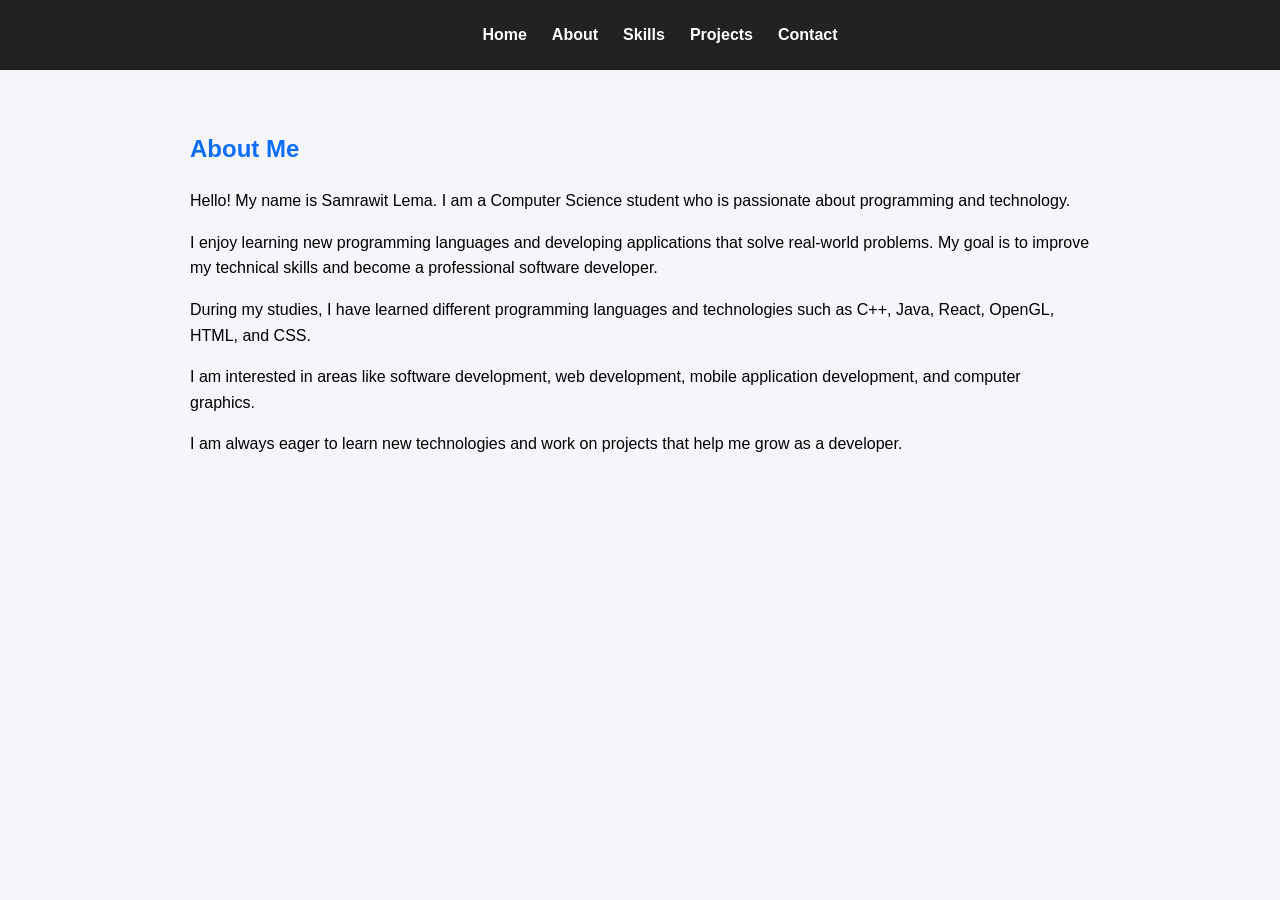
==== about.html @ 5d58f773 "Add files via upload" ====
<!DOCTYPE html>
<html>
<head>
<title>About Me</title>
<link rel="stylesheet" href="style.css">
</head>

<body>

<nav>
<ul class="nav-menu">
<li><a href="index.html">Home</a></li>
<li><a href="about.html">About</a></li>
<li><a href="skills.html">Skills</a></li>
<li><a href="projects.html">Projects</a></li>
<li><a href="contact.html">Contact</a></li>
</ul>
</nav>

<section>

<h2>About Me</h2>

<p>
Hello! My name is Samrawit Lema. I am a Computer Science student who is passionate about programming and technology.
</p>

<p>
I enjoy learning new programming languages and developing applications that solve real-world problems.
My goal is to improve my technical skills and become a professional software developer.
</p>

<p>
During my studies, I have learned different programming languages and technologies such as
C++, Java, React, OpenGL, HTML, and CSS.
</p>

<p>
I am interested in areas like software development, web development,
mobile application development, and computer graphics.
</p>

<p>
I am always eager to learn new technologies and work on projects
that help me grow as a developer.
</p>

</section>

</body>
</html>
---- style.css ----
body{
font-family:Arial;
margin:0;
background:#f4f6f9;
}

header{
background:#0d6efd;
color:white;
text-align:center;
padding:60px;
}

nav{
background:#222;
padding:10px;
}

.nav-menu{
display:flex;
justify-content:center;
gap:25px;
list-style:none;
}

.nav-menu a{
color:white;
text-decoration:none;
font-weight:bold;
}

.nav-menu a:hover{
color:#0d6efd;
}

section{
max-width:900px;
margin:auto;
padding:40px;
line-height:1.6;
}

h2{
color:#0d6efd;
}
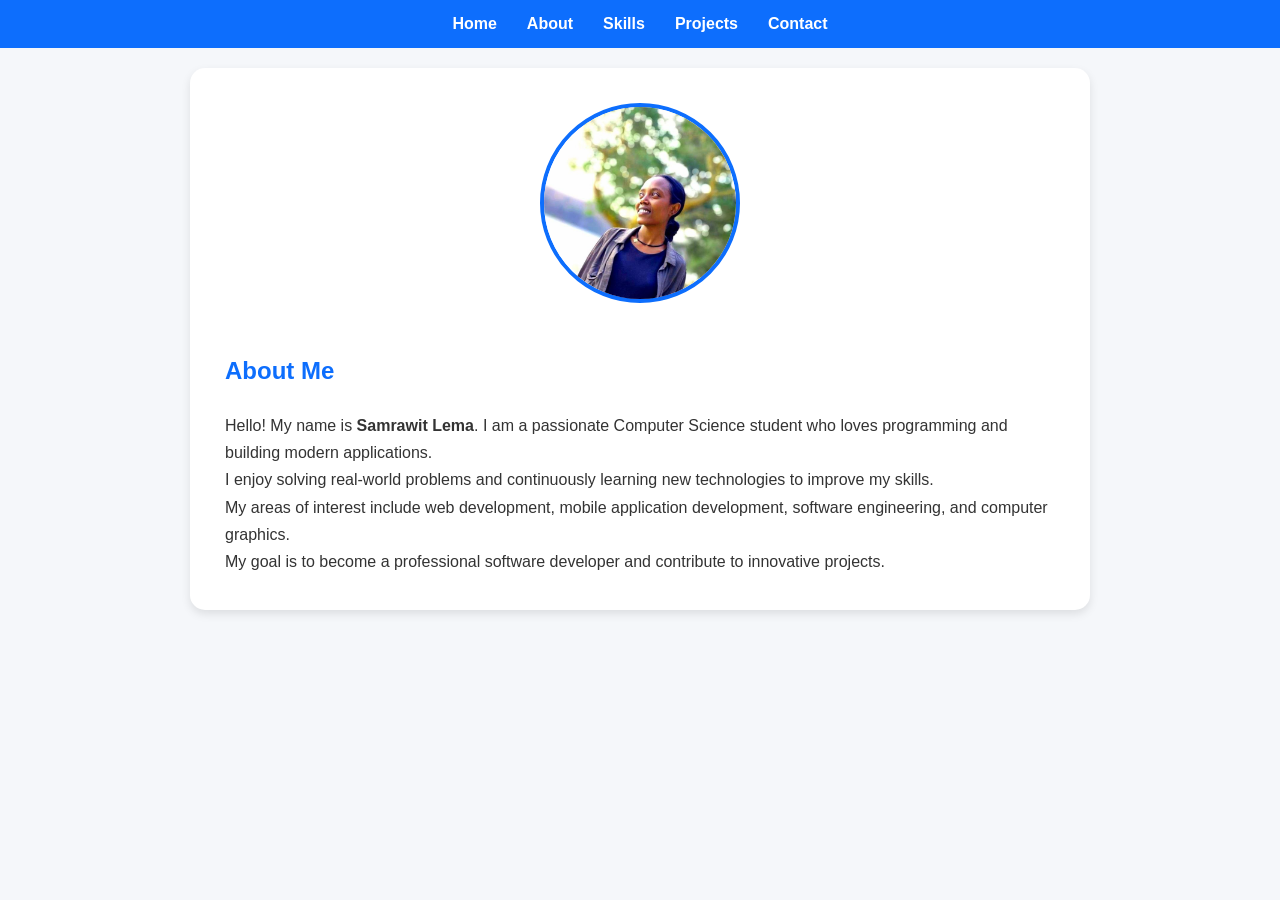
==== commit cf8767c4: "Add files via upload" ====
--- a/about.html
+++ b/about.html
@@ -17,33 +17,36 @@
 </ul>
 </nav>
 
-<section>
+<section class="about-container">
 
+<div class="about-image">
+<img src="profile.jpg" alt="My Photo">
+</div>
+
+<div class="about-text">
 <h2>About Me</h2>
 
 <p>
-Hello! My name is Samrawit Lema. I am a Computer Science student who is passionate about programming and technology.
+Hello! My name is <b>Samrawit Lema</b>. I am a passionate Computer Science student
+who loves programming and building modern applications.
 </p>
 
 <p>
-I enjoy learning new programming languages and developing applications that solve real-world problems.
-My goal is to improve my technical skills and become a professional software developer.
+I enjoy solving real-world problems and continuously learning new technologies
+to improve my skills.
 </p>
 
 <p>
-During my studies, I have learned different programming languages and technologies such as
-C++, Java, React, OpenGL, HTML, and CSS.
+My areas of interest include web development, mobile application development,
+software engineering, and computer graphics.
 </p>
 
 <p>
-I am interested in areas like software development, web development,
-mobile application development, and computer graphics.
+My goal is to become a professional software developer and contribute to
+innovative projects.
 </p>
 
-<p>
-I am always eager to learn new technologies and work on projects
-that help me grow as a developer.
-</p>
+</div>
 
 </section>
 
--- a/style.css
+++ b/style.css
@@ -1,25 +1,27 @@
-body{
-font-family:Arial;
+/* RESET */
+*{
 margin:0;
-background:#f4f6f9;
+padding:0;
+box-sizing:border-box;
 }
 
-header{
-background:#0d6efd;
-color:white;
-text-align:center;
-padding:60px;
+/* BODY */
+body{
+font-family: 'Segoe UI', Arial, sans-serif;
+background:#f5f7fa;
+color:#333;
 }
 
+/* NAVBAR */
 nav{
-background:#222;
-padding:10px;
+background:#0d6efd;
+padding:15px;
 }
 
 .nav-menu{
 display:flex;
 justify-content:center;
-gap:25px;
+gap:30px;
 list-style:none;
 }
 
@@ -27,19 +29,103 @@
 color:white;
 text-decoration:none;
 font-weight:bold;
+transition:0.3s;
 }
 
 .nav-menu a:hover{
+color:#ffd43b;
+}
+
+/* HERO SECTION */
+.hero{
+display:flex;
+align-items:center;
+justify-content:space-between;
+flex-wrap:wrap;
+padding:60px;
+margin:30px;
+
+background:white;
+border-radius:15px;
+box-shadow:0 4px 12px rgba(0,0,0,0.1);
+}
+
+.hero-text{
+max-width:500px;
+}
+
+.hero-text h1{
+font-size:38px;
 color:#0d6efd;
 }
 
-section{
-max-width:900px;
-margin:auto;
-padding:40px;
+.hero-text p{
+margin-top:10px;
 line-height:1.6;
 }
 
+/* BUTTON */
+.btn{
+display:inline-block;
+margin-top:20px;
+padding:12px 25px;
+background:#0d6efd;
+color:white;
+text-decoration:none;
+border-radius:8px;
+transition:0.3s;
+}
+
+.btn:hover{
+background:#0b5ed7;
+}
+
+/* IMAGE */
+.hero-image img{
+width:220px;
+height:220px;
+border-radius:50%;
+object-fit:cover;
+border:4px solid #0d6efd;
+}
+
+/* SECTION */
+section{
+max-width:900px;
+margin:20px auto;
+padding:35px;
+
+background:white;
+border-radius:15px;
+box-shadow:0 4px 10px rgba(0,0,0,0.1);
+
+line-height:1.7;
+}
+
+/* HEADINGS */
 h2{
 color:#0d6efd;
+margin-bottom:20px;
+}
+
+/* PROJECTS */
+h3{
+margin-top:15px;
+color:#333;
+}
+
+/* ABOUT PAGE */
+.about-container{
+display:flex;
+align-items:center;
+justify-content:center;
+gap:40px;
+flex-wrap:wrap;
+}
+
+.about-image img{
+width:200px;
+height:200px;
+border-radius:50%;
+border:4px solid #0d6efd;
 }
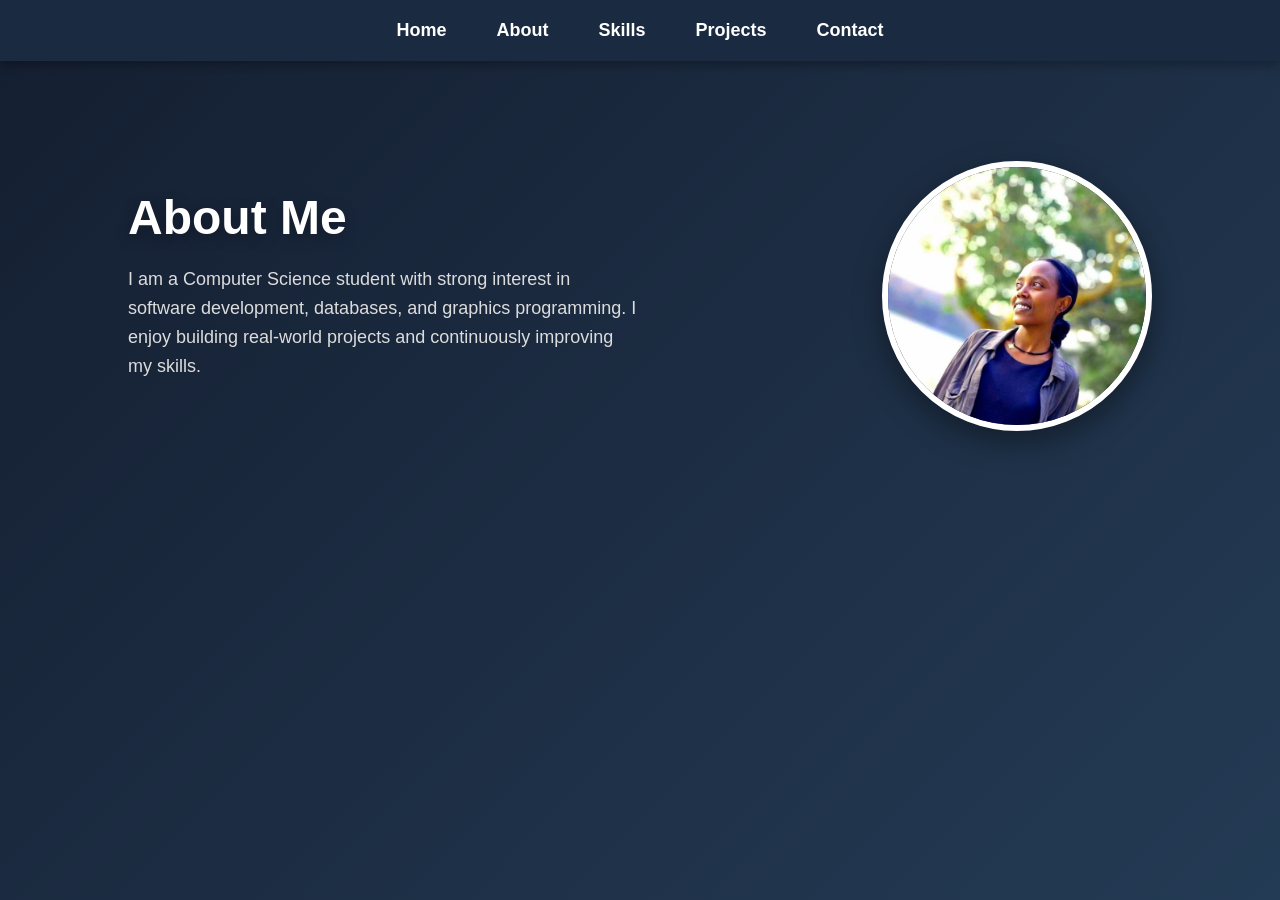
==== commit 9a257d41: "Add files via upload" ====
--- a/about.html
+++ b/about.html
@@ -1,7 +1,7 @@
 <!DOCTYPE html>
 <html>
 <head>
-<title>About Me</title>
+<title>About</title>
 <link rel="stylesheet" href="style.css">
 </head>
 
@@ -17,35 +17,19 @@
 </ul>
 </nav>
 
-<section class="about-container">
+<section class="hero">
 
-<div class="about-image">
-<img src="profile.jpg" alt="My Photo">
+<div class="hero-content">
+  <h1>About Me</h1>
+  <p>
+    I am a Computer Science student with strong interest in software development,
+    databases, and graphics programming. I enjoy building real-world projects
+    and continuously improving my skills.
+  </p>
 </div>
 
-<div class="about-text">
-<h2>About Me</h2>
-
-<p>
-Hello! My name is <b>Samrawit Lema</b>. I am a passionate Computer Science student
-who loves programming and building modern applications.
-</p>
-
-<p>
-I enjoy solving real-world problems and continuously learning new technologies
-to improve my skills.
-</p>
-
-<p>
-My areas of interest include web development, mobile application development,
-software engineering, and computer graphics.
-</p>
-
-<p>
-My goal is to become a professional software developer and contribute to
-innovative projects.
-</p>
-
+<div class="hero-image">
+  <img src="profile.jpg" alt="My Photo">
 </div>
 
 </section>
--- a/style.css
+++ b/style.css
@@ -1,131 +1,271 @@
-/* RESET */
-*{
-margin:0;
-padding:0;
-box-sizing:border-box;
-}
-
-/* BODY */
-body{
-font-family: 'Segoe UI', Arial, sans-serif;
-background:#f5f7fa;
-color:#333;
+/*RESET */
+* {
+  margin: 0;
+  padding: 0;
+  box-sizing: border-box;
+  font-family: 'Segoe UI', Tahoma, Geneva, Verdana, sans-serif;
+}
+
+/* BODY & BACKGROUND */
+body {
+  background: linear-gradient(135deg, #141e30, #243b55);
+  color: #fff;
+  min-height: 100vh;
 }
 
 /* NAVBAR */
-nav{
-background:#0d6efd;
-padding:15px;
-}
-
-.nav-menu{
-display:flex;
-justify-content:center;
-gap:30px;
-list-style:none;
-}
-
-.nav-menu a{
-color:white;
-text-decoration:none;
-font-weight:bold;
-transition:0.3s;
-}
-
-.nav-menu a:hover{
-color:#ffd43b;
-}
-
-/* HERO SECTION */
-.hero{
-display:flex;
-align-items:center;
-justify-content:space-between;
-flex-wrap:wrap;
-padding:60px;
-margin:30px;
-
-background:white;
-border-radius:15px;
-box-shadow:0 4px 12px rgba(0,0,0,0.1);
-}
-
-.hero-text{
-max-width:500px;
-}
-
-.hero-text h1{
-font-size:38px;
-color:#0d6efd;
-}
-
-.hero-text p{
-margin-top:10px;
-line-height:1.6;
+nav {
+  background: #1a2a40;
+  padding: 20px 0;
+  box-shadow: 0 4px 10px rgba(0,0,0,0.3);
+}
+
+.nav-menu {
+  display: flex;
+  justify-content: center;
+  list-style: none;
+}
+
+.nav-menu li {
+  margin: 0 25px;
+}
+
+.nav-menu a {
+  color: white;
+  text-decoration: none;
+  font-size: 18px;
+  font-weight: 600;
+  transition: 0.3s;
+}
+
+.nav-menu a:hover {
+  color: #ffcc00;
+}
+
+/*HERO SECTION */
+.hero {
+  display: flex;
+  align-items: center;
+  justify-content: space-between;
+  padding: 100px 10%;
+  gap: 50px;
+}
+
+.hero-content {
+  max-width: 50%;
+}
+
+.hero-content h1 {
+  font-size: 48px;
+  font-weight: 700;
+  margin-bottom: 20px;
+  color: white;
+  text-shadow: 0 4px 15px rgba(0,0,0,0.3);
+}
+
+.hero-content p {
+  font-size: 18px;
+  margin-bottom: 25px;
+  color: #dcdcdc;
+  line-height: 1.6;
+}
+
+/* HERO IMAGE */
+.hero-image img {
+  width: 270px;
+  height: 270px;
+  border-radius: 50%;
+  object-fit: cover;
+  border: 6px solid white;
+  box-shadow: 0 10px 30px rgba(0,0,0,0.4);
 }
 
 /* BUTTON */
-.btn{
-display:inline-block;
-margin-top:20px;
-padding:12px 25px;
-background:#0d6efd;
-color:white;
-text-decoration:none;
-border-radius:8px;
-transition:0.3s;
-}
-
-.btn:hover{
-background:#0b5ed7;
-}
-
-/* IMAGE */
-.hero-image img{
-width:220px;
-height:220px;
-border-radius:50%;
-object-fit:cover;
-border:4px solid #0d6efd;
-}
-
-/* SECTION */
-section{
-max-width:900px;
-margin:20px auto;
-padding:35px;
-
-background:white;
-border-radius:15px;
-box-shadow:0 4px 10px rgba(0,0,0,0.1);
-
-line-height:1.7;
-}
-
-/* HEADINGS */
-h2{
-color:#0d6efd;
-margin-bottom:20px;
-}
-
-/* PROJECTS */
-h3{
-margin-top:15px;
-color:#333;
-}
-
-/* ABOUT PAGE */
-.about-container{
-display:flex;
-align-items:center;
-justify-content:center;
-gap:40px;
-flex-wrap:wrap;
-}
-
-.about-image img{
-width:200px;
-height:200px;
-border-radius:50%;
-border:4px solid #0d6efd;
+.btn {
+  display: inline-block;
+  padding: 14px 30px;
+  background: #ffcc00;
+  color: black;
+  text-decoration: none;
+  border-radius: 30px;
+  font-weight: bold;
+  transition: 0.3s;
+}
+
+.btn:hover {
+  background: white;
+  transform: scale(1.05);
+}
+
+/* CONTAINER */
+.container {
+  width: 90%;
+  max-width: 1200px;
+  margin: 0 auto;
+  text-align: center;
+  padding: 60px 0;
+}
+
+/*TITLES*/
+.title {
+  font-size: 42px;
+  margin-bottom: 50px;
+  color: #ffffff;
+  font-weight: 700;
+}
+
+/*THE GRID (CARDS) */
+.grid {
+  display: flex;
+  flex-wrap: nowrap;      
+  justify-content: center;  
+  align-items: flex-start;
+  gap: 20px;                  
+}
+
+.card {
+  flex: 0 1 180px;                    
+  background: rgba(255,255,255,0.1);
+  padding: 20px;
+  border-radius: 20px;
+  box-shadow: 0 8px 20px rgba(0,0,0,0.15);
+  color: white;
+  text-align: center;
+  transition: 0.3s;
+}
+
+.card:hover {
+  transform: translateY(-8px) scale(1.03);
+}
+
+.card h3 {
+  color: #ffcc00;
+  margin-bottom: 10px;
+  font-size: 18px;
+  font-weight: 700;
+}
+
+.card p {
+  color: #f0f0f0;
+  font-size: 14px;
+  line-height: 1.5;
+}
+
+/* CONTACT GRID */
+.contact-grid {
+  display: grid;
+  grid-template-columns: 1fr 1fr;
+  gap: 30px;
+  margin-top: 40px;
+}
+
+.contact-info {
+  background: rgba(255,255,255,0.1);
+  padding: 30px;
+  border-radius: 15px;
+  box-shadow: 0 5px 15px rgba(0,0,0,0.2);
+  text-align: left;
+  color: white;
+}
+
+.contact-info h3 {
+  margin-bottom: 15px;
+  color: #ffcc00;
+}
+
+.contact-info p {
+  margin-bottom: 10px;
+}
+
+form {
+  background: rgba(255,255,255,0.1);
+  padding: 30px;
+  border-radius: 15px;
+  box-shadow: 0 5px 15px rgba(0,0,0,0.2);
+  color: white;
+}
+
+input,
+textarea {
+  width: 100%;
+  padding: 12px;
+  margin: 10px 0;
+  border-radius: 8px;
+  border: 1px solid #fff;
+  background: rgba(255,255,255,0.2);
+  color: white;
+}
+
+input::placeholder,
+textarea::placeholder {
+  color: #ddd;
+}
+
+button {
+  width: 100%;
+  padding: 12px;
+  background: #2d6cdf;
+  color: white;
+  border: none;
+  border-radius: 8px;
+  cursor: pointer;
+  transition: 0.3s;
+}
+
+button:hover {
+  background: #1a4fb3;
+}
+
+/*FOOTER*/
+footer {
+  text-align: center;
+  padding: 20px;
+  background: #1a2a40;
+  color: white;
+  margin-top: 40px;
+}
+
+/*RESPONSIVE*/
+@media (max-width: 768px) {
+  .hero {
+    flex-direction: column;
+    text-align: center;
+    padding: 60px 5%;
+  }
+
+  .hero-content {
+    max-width: 100%;
+  }
+
+  .hero-content h1 {
+    font-size: 32px;
+  }
+
+  .hero-image img {
+    width: 200px;
+    height: 200px;
+    margin-top: 20px;
+  }
+
+  .nav-menu {
+    flex-direction: column;
+  }
+
+  .nav-menu li {
+    margin: 10px 0;
+  }
+
+  .grid {
+    flex-wrap: wrap;          
+    justify-content: center; 
+  }
+
+  .card {
+    flex: 0 1 100%;           
+    margin-bottom: 20px;
+  }
+
+  .contact-grid {
+    grid-template-columns: 1fr;
+  }
 }
